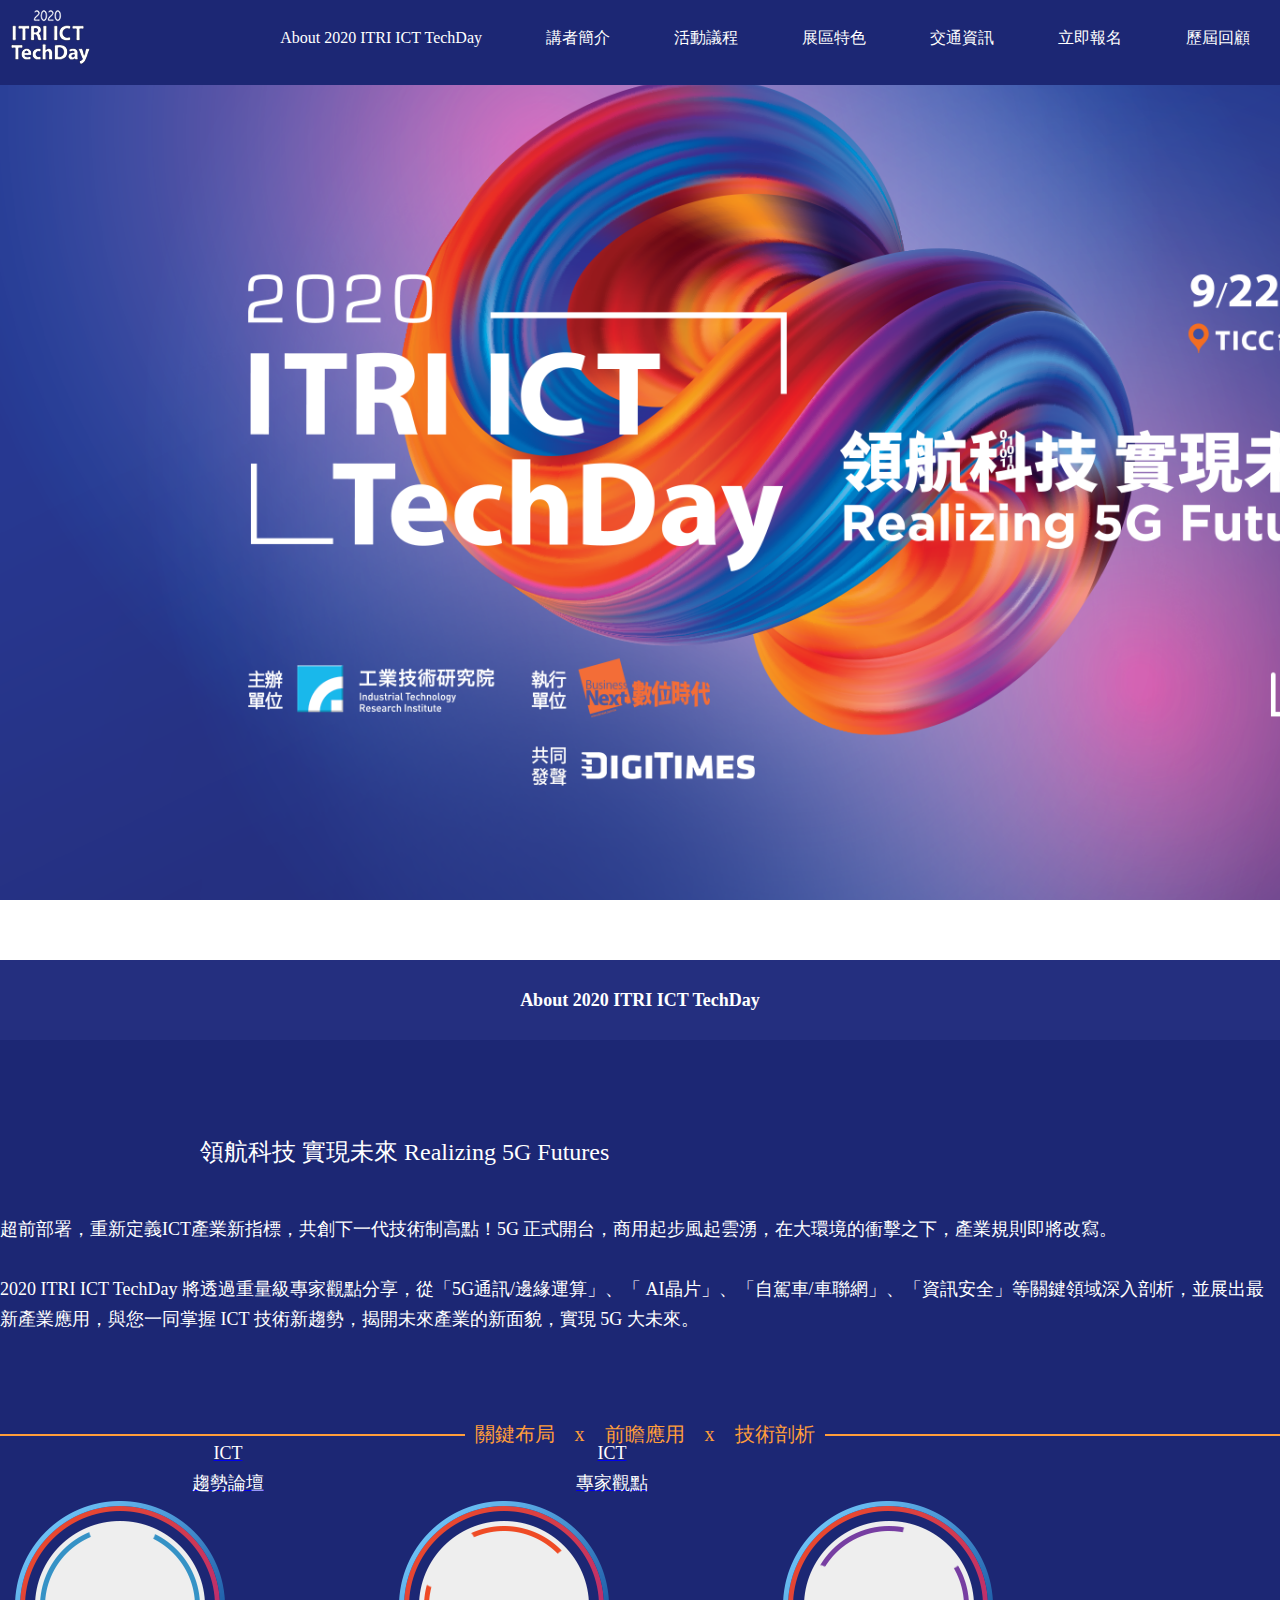
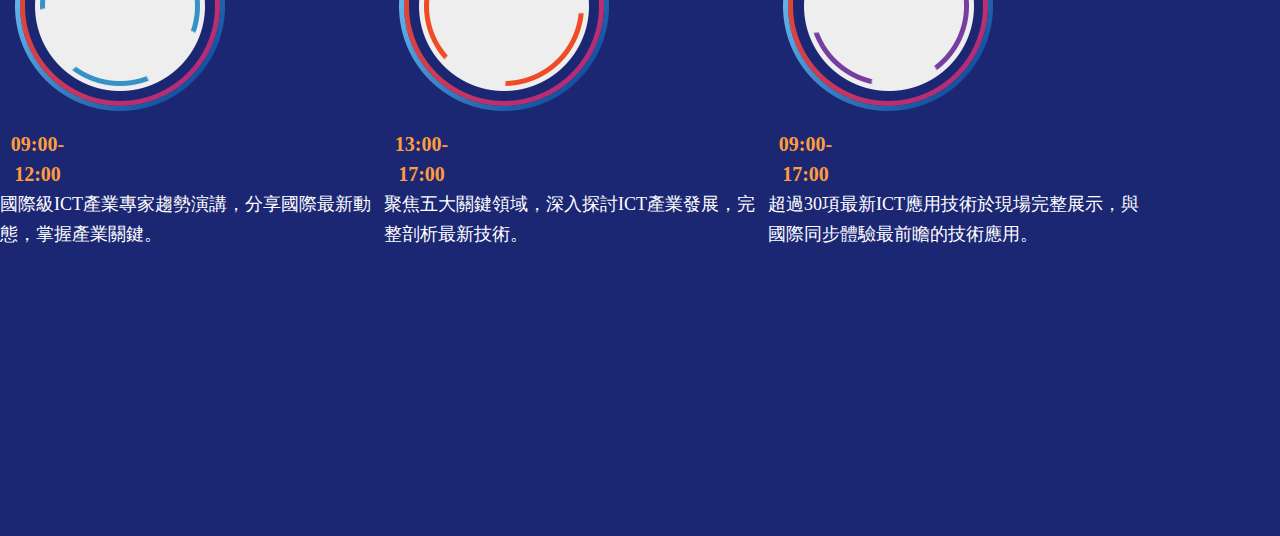
==== index.html @ 8f25365b "first commit" ====
<!doctype html>
<html>

<head>
	<meta charset="utf-8">
	<title>無標題文件</title>
	<link href="reset.css" rel="stylesheet">
	<style>
		header {
			width: 100%;
			height: 85px;
			background-color: #1C2774;
			position: fixed;
			top: 0;
			z-index: 1;
		}

		nav {
			width: 1280px;
			margin: 0 auto;
			overflow: auto;
		}

		.logo {
			float: left;
			position: absolute;
			left: 10px;
			padding-top: 10px;
		}


		nav ul {
			float: right;
		}

		nav li {
			display: inline-block;
		}

		nav a {
			display: block;
			text-decoration: none;
			color: #fff;
			padding: 10px 20px;
			margin: 20px 10px;
			font-family: "微軟正黑體";
		}

		nav a:hover {
			display: block;
			text-decoration: none;
			color: #cccccc;
			font-family: "微軟正黑體";
		}

		.hero {
			width: 100%;
			height: 960px;
			background: url("images/banner01.png") no-repeat;
			background-size: cover;
			background-attachment: fixed;
		}

		.blue-bar {
			width: 100%;
			height: 80px;
			background-color: #242F7F;
			padding: 25px 0 25px 0
		}

		.p1 {
			color: #FFFFFF;
			text-align: center;
			font-size: 18px;
			font-weight: 700;
			line-height: 30px;
			font-family: "微軟正黑體";
		}

		.contain-sm {
			width: 100%;
			height: 1096px;
			padding-top: 100px;
			background-color: #1C2774;
		}

		h2 {
			color: #fff;
			text-align: justify;
			font-size: 24px;
			margin-bottom: 50px;
			font-family: "微軟正黑體";
			padding: 0px 200px;
		}

		p {
			font-size: 18px;
			line-height: 30px;
			font-weight: 300;
			color: #fff;
			/* text-align: justify; */
			/* padding: 0px 200px ; */
			font-family: "微軟正黑體";
		}

		.orange-line {
			border-bottom: 2px solid #ff9d3a;
			text-align: center;
			position: relative;
			margin: 100px 0 50px 0;

		}

		.orange-line span {
			color: #ff9d3a;
			background: #1C2774;
			padding: 0 10px;
			font-size: 20px;
			font-weight: 500;
			position: absolute;
			margin-top: -15px;
			left: 50%;
			margin-left: -175.5px;
		}


		.title_3 {
			width: 30%;
			float: left;
			position: relative;
			z-index: 99;
		}

		.active-title {
			text-align: center;
			position: absolute;
			top: calc(20% - 121px);
			left: 50%;
		}

		.orange-font {
			color: #ff9d3a;
			clear: both;
			width: 75px;
			height: -75px;
			text-align: center;
			font-size: 20px;
			font-weight: bold;
		}
	</style>
</head>

<body>
	<header>
		<nav>
			<div class="logo">
				<img src="images/logo.png" alt="">
			</div>
			<ul>
				<li><a href="">About 2020 ITRI ICT TechDay</a></li>
				<li><a href="">講者簡介</a></li>
				<li><a href="">活動議程</a></li>
				<li><a href="">展區特色</a></li>
				<li><a href="">交通資訊</a></li>
				<li><a href="">立即報名</a></li>
				<li><a href="">歷屆回顧</a></li>
			</ul>
		</nav>
	</header>
	<!--	section*4+footer 然後再加上class name -->
	<section class="hero">
		<p></p>
	</section>
	<div class="blue-bar" style="">
		<p class="p1" style="">About 2020 ITRI ICT TechDay</p>
	</div>
	<div class="contain-sm" style="">
		<h2 style="h2">領航科技 實現未來 Realizing 5G Futures</h2>
		<p style="p">超前部署，重新定義ICT產業新指標，共創下一代技術制高點！5G 正式開台，商用起步風起雲湧，在大環境的衝擊之下，產業規則即將改寫。<br><br>2020 ITRI ICT TechDay
			將透過重量級專家觀點分享，從「5G通訊/邊緣運算」、「 AI晶片」、「自駕車/車聯網」、「資訊安全」等關鍵領域深入剖析，並展出最新產業應用，與您一同掌握 ICT 技術新趨勢，揭開未來產業的新面貌，實現 5G 大未來。
		</p>
		<p class="orange-line" style=""><span style="">關鍵布局　x　前瞻應用　x　技術剖析</span></p>
		<div class="title_3">
			<div class="active-title-area">
				<div class="active-title">
					<a href="#schedule">
						<p class="title blue-font">ICT</p>
						<p class="title blue-font">趨勢論壇</p>
					</a>
				</div>

				<div class="title-bg"><img class="an img" src="images/about-01.png" /></div>
			</div>

			<p class="orange-font">09:00-12:00</p>
			<p class="content">國際級ICT產業專家趨勢演講，分享國際最新動態，掌握產業關鍵。</p>
		</div>
		<div class="title_3">
			<div class="active-title"><a href="#pm_schedule">
					<p class="title red-font">ICT</p>
					<p>專家觀點</p>
				</a></div>
			<div class="title-bg"><img class="an img" src="images/about-02.png" /></div>
			<p class="orange-font">13:00-17:00</p>
			<p class="content">聚焦五大關鍵領域，深入探討ICT產業發展，完整剖析最新技術。</p>
		</div>
		<div class="title_3 last_child">
			<!--				<a href="#exhibition"><p class="title purple-font">ICT<br/>展示體驗</p></a>-->
			<div class="title-bg"><img class="an img" src="images/about-03.png" /></div>
			<p class="orange-font">09:00-17:00</p>
			<p class="content">超過30項最新ICT應用技術於現場完整展示，與國際同步體驗最前瞻的技術應用。</p>
		</div>
		<div class="clear"></div>

	</div>



	<!--
		<p style="contain-sm">超前部署，重新定義ICT產業新指標，共創下一代技術制高點！5G 正式開台，商用起步風起雲湧，在大環境的衝擊之下，產業規則即將改寫。<br>
		<br>2020 ITRI ICT TechDay 將透過重量級專家觀點分享，從「5G通訊/邊緣運算」、「 AI晶片」、「自駕車/車聯網」、「資訊安全」等關鍵領域深入剖析，並展出最新產業應用，與您一同掌握 ICT 技術新趨勢，揭開未來產業的新面貌，實現 5G 大未來。</p></div>
-->
	<footer></footer>
</body>

</html>
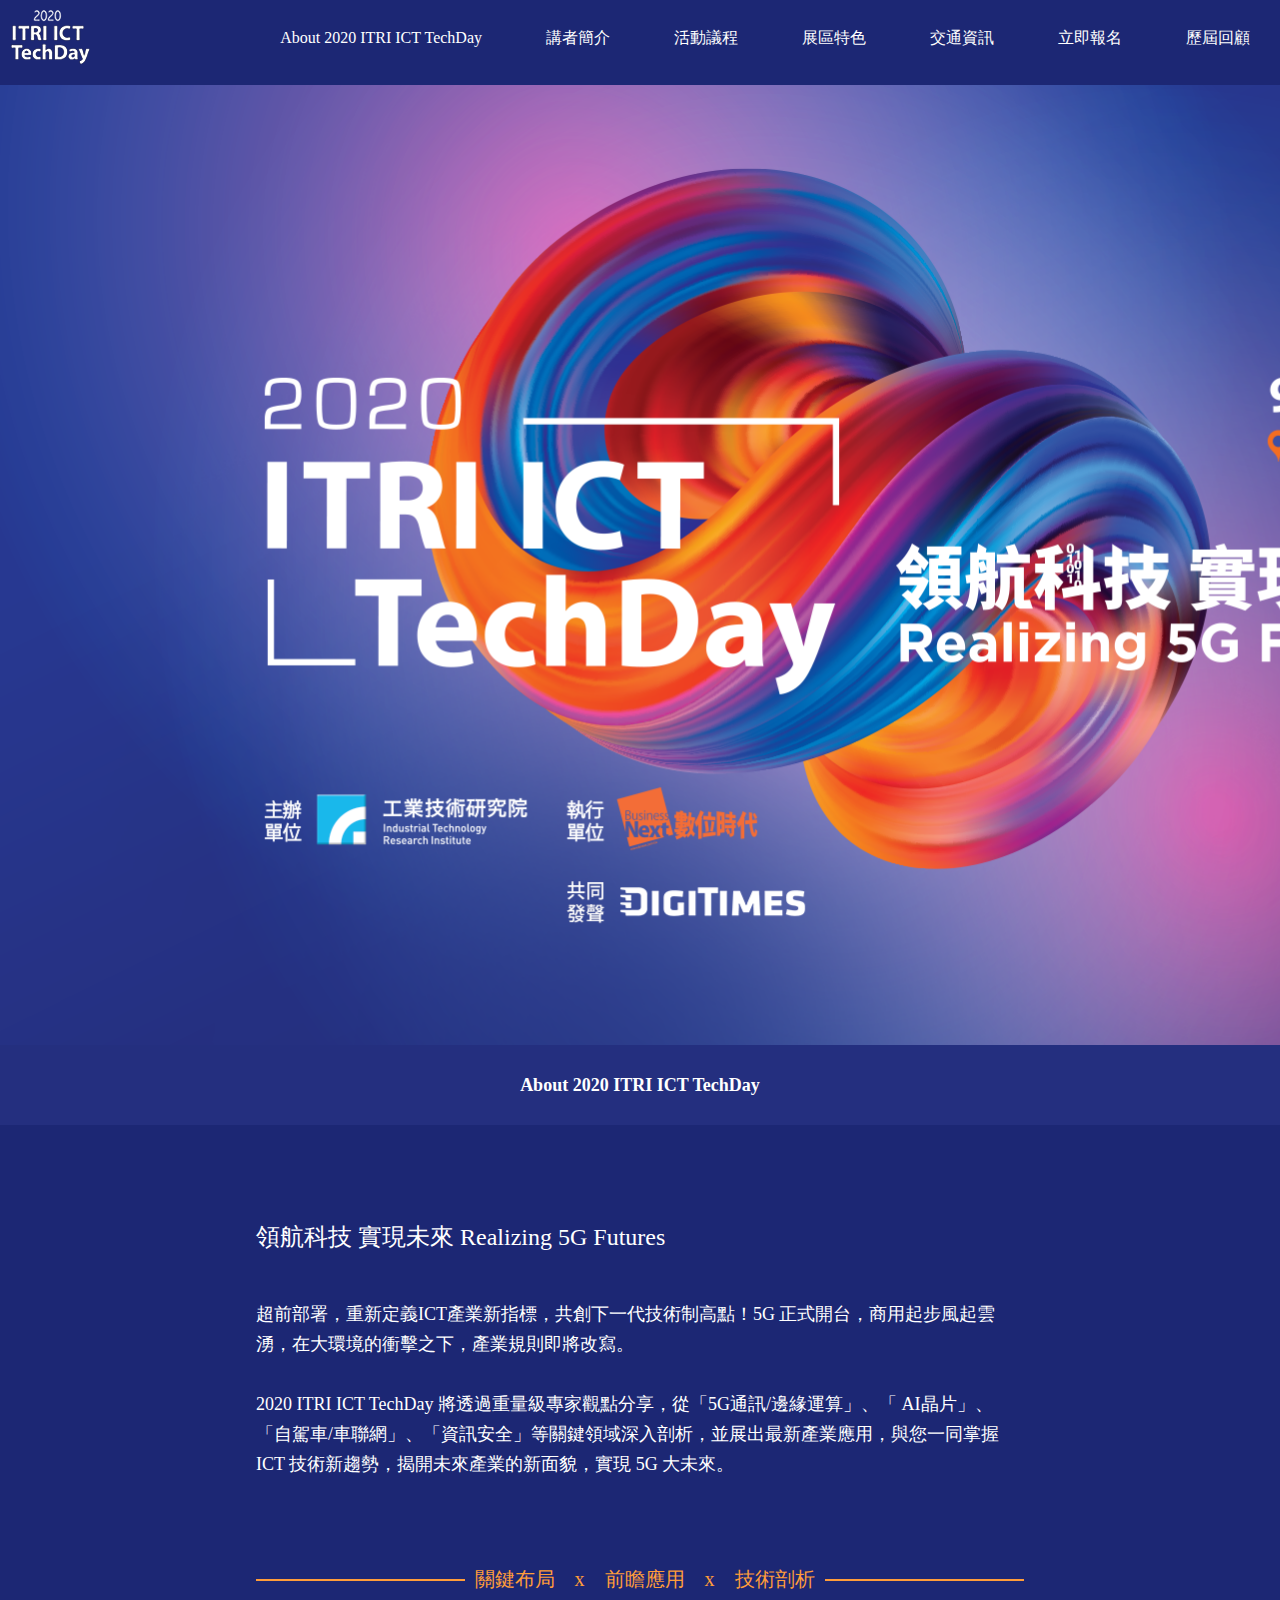
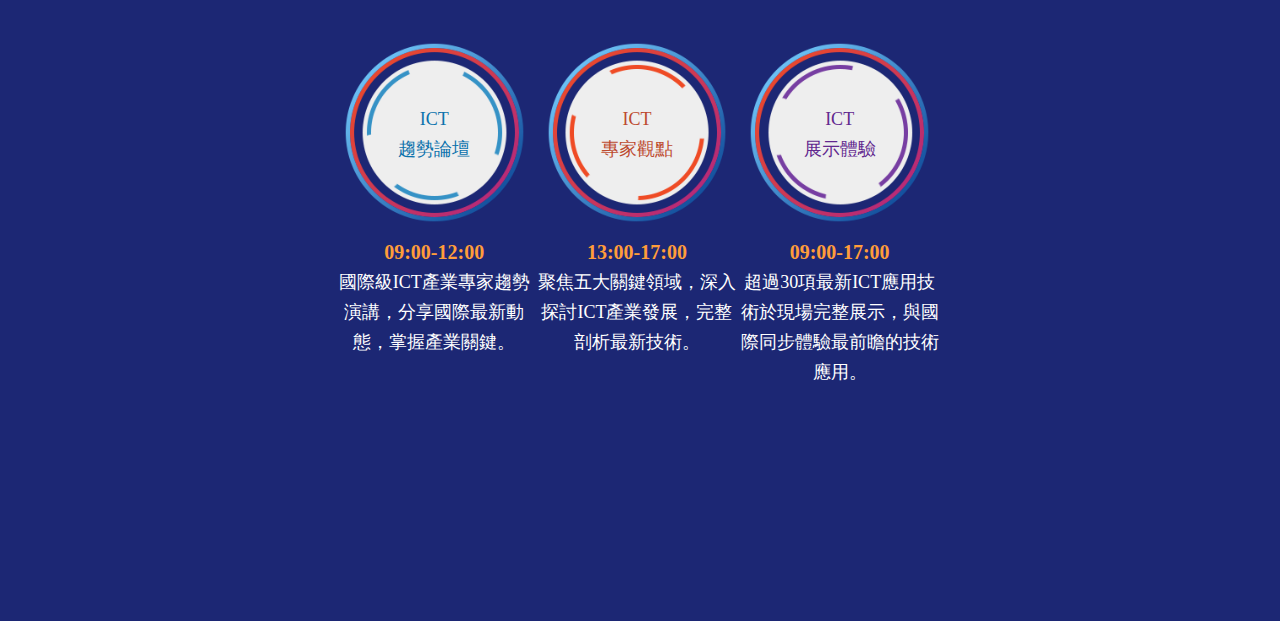
==== commit 7e67a6db: "fixed some issue of layout" ====
--- a/index.html
+++ b/index.html
@@ -58,7 +58,7 @@
 			height: 960px;
 			background: url("images/banner01.png") no-repeat;
 			background-size: cover;
-			background-attachment: fixed;
+			margin-top: 85px;
 		}
 
 		.blue-bar {
@@ -80,17 +80,17 @@
 		.contain-sm {
 			width: 100%;
 			height: 1096px;
-			padding-top: 100px;
 			background-color: #1C2774;
+			padding: 100px 20% 0;
 		}
 
 		h2 {
 			color: #fff;
-			text-align: justify;
+			/* text-align: justify; */
 			font-size: 24px;
 			margin-bottom: 50px;
 			font-family: "微軟正黑體";
-			padding: 0px 200px;
+			/* padding: 0px 200px; */
 		}
 
 		p {
@@ -123,16 +123,45 @@
 			margin-left: -175.5px;
 		}
 
+		.title_3_wrap {
+			width: 80%;
+			margin: 0 auto;
+		}
+
+		.title_3_wrap::after {
+			content: "";
+			display: block;
+			clear: both;
+		}
 
 		.title_3 {
-			width: 30%;
+			width: 33%;
+			padding: 0 calc(15% - 100px);
 			float: left;
 			position: relative;
-			z-index: 99;
+			text-align: center;
+		}
+
+		.title_3_img_area {
+			position: relative;
+		}
+
+		.title_3_img_area a {
+			text-decoration: none;
+			text-align: center;
+			position: absolute;
+			width: 100%;
+			left: 0px;
+			top: 50%;
+			transform: translateY(-50%);
+		}
+
+		.title-bg img {
+			width: 100%;
 		}
 
 		.active-title {
-			text-align: center;
+			/* text-align: center; */
 			position: absolute;
 			top: calc(20% - 121px);
 			left: 50%;
@@ -141,11 +170,23 @@
 		.orange-font {
 			color: #ff9d3a;
 			clear: both;
-			width: 75px;
-			height: -75px;
+			/* width: 75px; */
+			/* height: -75px; */
 			text-align: center;
 			font-size: 20px;
 			font-weight: bold;
+		}
+
+		.blue-font {
+			color: #0b72ac;
+		}
+
+		.red-font {
+			color: #bd4a2f;
+		}
+
+		.purple-font {
+			color: #62288e;
 		}
 	</style>
 </head>
@@ -169,57 +210,68 @@
 	</header>
 	<!--	section*4+footer 然後再加上class name -->
 	<section class="hero">
-		<p></p>
+
 	</section>
-	<div class="blue-bar" style="">
-		<p class="p1" style="">About 2020 ITRI ICT TechDay</p>
+	<div class="blue-bar">
+		<p class="p1">About 2020 ITRI ICT TechDay</p>
 	</div>
-	<div class="contain-sm" style="">
-		<h2 style="h2">領航科技 實現未來 Realizing 5G Futures</h2>
-		<p style="p">超前部署，重新定義ICT產業新指標，共創下一代技術制高點！5G 正式開台，商用起步風起雲湧，在大環境的衝擊之下，產業規則即將改寫。<br><br>2020 ITRI ICT TechDay
+	<div class="contain-sm">
+		<h2>領航科技 實現未來 Realizing 5G Futures</h2>
+		<p>超前部署，重新定義ICT產業新指標，共創下一代技術制高點！5G 正式開台，商用起步風起雲湧，在大環境的衝擊之下，產業規則即將改寫。<br><br>2020 ITRI ICT TechDay
 			將透過重量級專家觀點分享，從「5G通訊/邊緣運算」、「 AI晶片」、「自駕車/車聯網」、「資訊安全」等關鍵領域深入剖析，並展出最新產業應用，與您一同掌握 ICT 技術新趨勢，揭開未來產業的新面貌，實現 5G 大未來。
 		</p>
-		<p class="orange-line" style=""><span style="">關鍵布局　x　前瞻應用　x　技術剖析</span></p>
-		<div class="title_3">
-			<div class="active-title-area">
-				<div class="active-title">
+		<p class="orange-line"><span>關鍵布局　x　前瞻應用　x　技術剖析</span></p>
+		<div class="title_3_wrap">
+			<div class="title_3">
+
+				<div class="title_3_img_area">
 					<a href="#schedule">
 						<p class="title blue-font">ICT</p>
 						<p class="title blue-font">趨勢論壇</p>
 					</a>
+
+					<div class="title-bg"><img class="an img" src="images/about-01.png" /></div>
 				</div>
 
-				<div class="title-bg"><img class="an img" src="images/about-01.png" /></div>
-			</div>
-
-			<p class="orange-font">09:00-12:00</p>
-			<p class="content">國際級ICT產業專家趨勢演講，分享國際最新動態，掌握產業關鍵。</p>
+				<p class="orange-font">09:00-12:00</p>
+				<p class="content">國際級ICT產業專家趨勢演講，分享國際最新動態，掌握產業關鍵。</p>
+			</div>
+			<div class="title_3">
+				<div class="title_3_img_area">
+					<a href="#pm_schedule">
+						<p class="title red-font">ICT</p>
+						<p class="title red-font">專家觀點</p>
+					</a>
+					<div class="title-bg"><img class="an img" src="images/about-02.png" /></div>
+				</div>
+				<p class="orange-font">13:00-17:00</p>
+				<p class="content">聚焦五大關鍵領域，深入探討ICT產業發展，完整剖析最新技術。</p>
+			</div>
+			<div class="title_3 last_child">
+				<div class="title_3_img_area">
+					<a href="#pm_schedule">
+						<a href="#exhibition">
+							<p class="title purple-font">ICT</p>
+							<p class="title purple-font">展示體驗</p>
+						</a>
+						<div class="title-bg"><img class="an img" src="images/about-03.png" /></div>
+				</div>
+				<p class="orange-font">09:00-17:00</p>
+				<p class="content">超過30項最新ICT應用技術於現場完整展示，與國際同步體驗最前瞻的技術應用。</p>
+			</div>
 		</div>
-		<div class="title_3">
-			<div class="active-title"><a href="#pm_schedule">
-					<p class="title red-font">ICT</p>
-					<p>專家觀點</p>
-				</a></div>
-			<div class="title-bg"><img class="an img" src="images/about-02.png" /></div>
-			<p class="orange-font">13:00-17:00</p>
-			<p class="content">聚焦五大關鍵領域，深入探討ICT產業發展，完整剖析最新技術。</p>
-		</div>
-		<div class="title_3 last_child">
-			<!--				<a href="#exhibition"><p class="title purple-font">ICT<br/>展示體驗</p></a>-->
-			<div class="title-bg"><img class="an img" src="images/about-03.png" /></div>
-			<p class="orange-font">09:00-17:00</p>
-			<p class="content">超過30項最新ICT應用技術於現場完整展示，與國際同步體驗最前瞻的技術應用。</p>
-		</div>
-		<div class="clear"></div>
+
 
 	</div>
 
 
 
-	<!--
-		<p style="contain-sm">超前部署，重新定義ICT產業新指標，共創下一代技術制高點！5G 正式開台，商用起步風起雲湧，在大環境的衝擊之下，產業規則即將改寫。<br>
-		<br>2020 ITRI ICT TechDay 將透過重量級專家觀點分享，從「5G通訊/邊緣運算」、「 AI晶片」、「自駕車/車聯網」、「資訊安全」等關鍵領域深入剖析，並展出最新產業應用，與您一同掌握 ICT 技術新趨勢，揭開未來產業的新面貌，實現 5G 大未來。</p></div>
--->
+	<!-- 
+	<p style="contain-sm">超前部署，重新定義ICT產業新指標，共創下一代技術制高點！5G 正式開台，商用起步風起雲湧，在大環境的衝擊之下，產業規則即將改寫。<br>
+		<br>2020 ITRI ICT TechDay 將透過重量級專家觀點分享，從「5G通訊/邊緣運算」、「 AI晶片」、「自駕車/車聯網」、「資訊安全」等關鍵領域深入剖析，並展出最新產業應用，與您一同掌握 ICT
+		技術新趨勢，揭開未來產業的新面貌，實現 5G 大未來。</p>
+	</div> -->
+
 	<footer></footer>
 </body>
 
